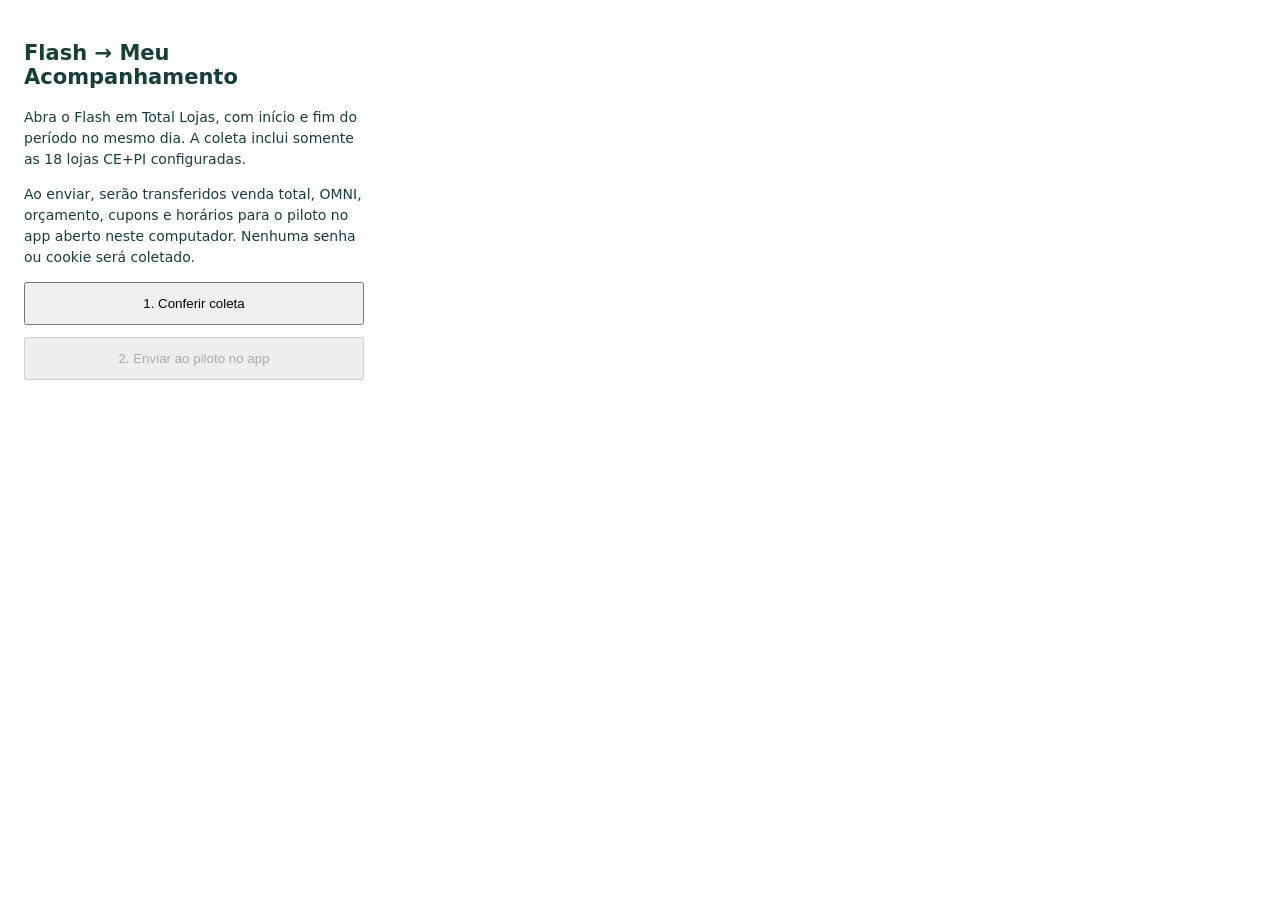
==== extension-flash/popup.html @ 897371c3 "feat: add isolated Flash collection pilot for regional channel review" ====
<!doctype html><html lang="pt-BR"><meta charset="utf-8"><title>Flash piloto</title>
<style>body{font:14px system-ui;width:340px;padding:16px;color:#173f35}button{display:block;width:100%;padding:12px;margin-top:12px}p{line-height:1.5}#status{white-space:pre-wrap}</style>
<h2>Flash → Meu Acompanhamento</h2><p>Abra o Flash em Total Lojas, com início e fim do período no mesmo dia. A coleta inclui somente as 18 lojas CE+PI configuradas.</p>
<p>Ao enviar, serão transferidos venda total, OMNI, orçamento, cupons e horários para o piloto no app aberto neste computador. Nenhuma senha ou cookie será coletado.</p>
<button id="capture">1. Conferir coleta</button><button id="send" disabled>2. Enviar ao piloto no app</button><p id="status" role="status"></p>
<script src="flash-core-v1.js"></script><script src="popup.js"></script></html>
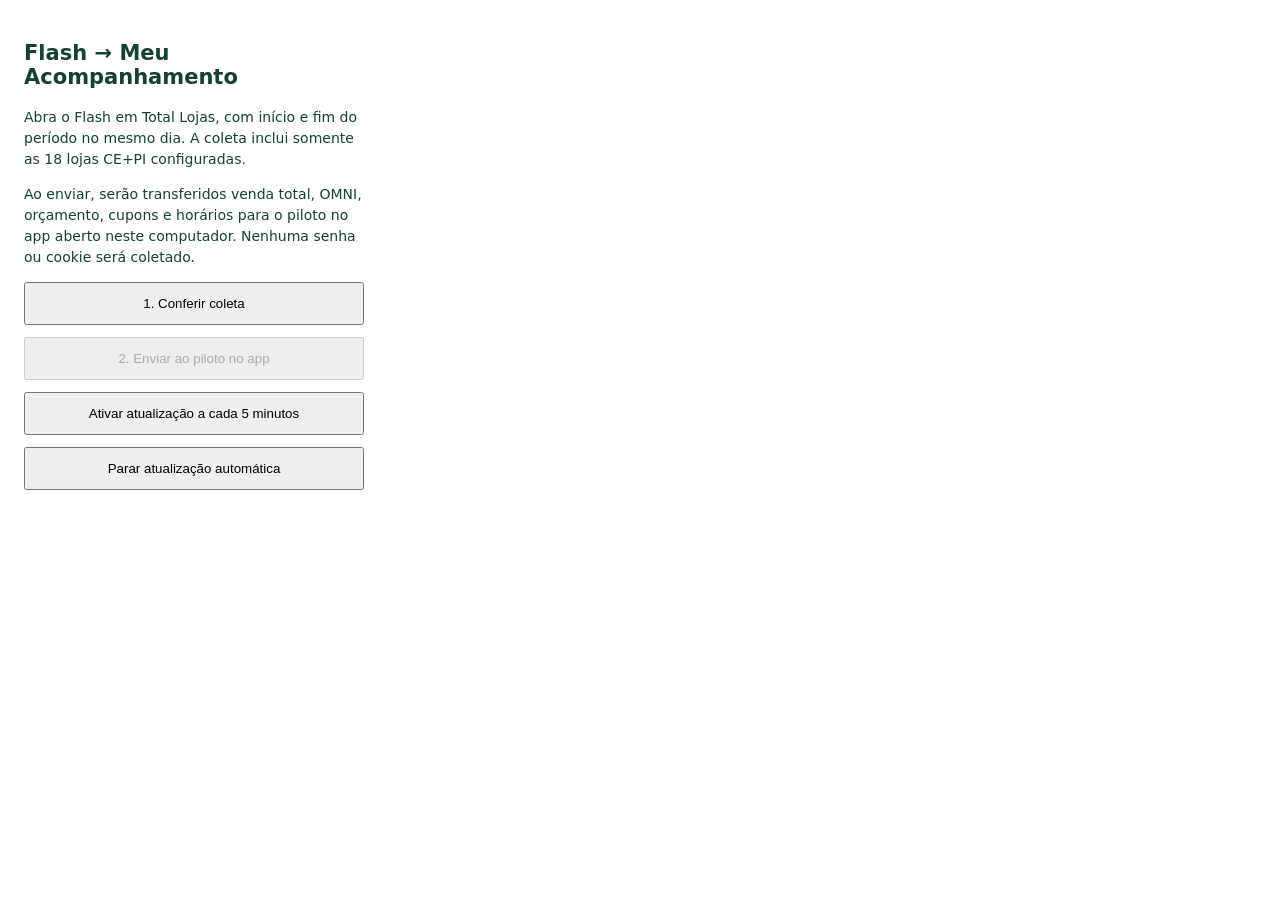
==== commit 3619a597: "feat: expand Flash store results, protected snapshot history and opt-in collection scheduler" ====
--- a/extension-flash/popup.html
+++ b/extension-flash/popup.html
@@ -2,5 +2,5 @@
 <style>body{font:14px system-ui;width:340px;padding:16px;color:#173f35}button{display:block;width:100%;padding:12px;margin-top:12px}p{line-height:1.5}#status{white-space:pre-wrap}</style>
 <h2>Flash → Meu Acompanhamento</h2><p>Abra o Flash em Total Lojas, com início e fim do período no mesmo dia. A coleta inclui somente as 18 lojas CE+PI configuradas.</p>
 <p>Ao enviar, serão transferidos venda total, OMNI, orçamento, cupons e horários para o piloto no app aberto neste computador. Nenhuma senha ou cookie será coletado.</p>
-<button id="capture">1. Conferir coleta</button><button id="send" disabled>2. Enviar ao piloto no app</button><p id="status" role="status"></p>
-<script src="flash-core-v1.js"></script><script src="popup.js"></script></html>
+<button id="capture">1. Conferir coleta</button><button id="send" disabled>2. Enviar ao piloto no app</button><button id="startAuto">Ativar atualização a cada 5 minutos</button><button id="stopAuto">Parar atualização automática</button><p id="autoStatus" role="status"></p><p id="status" role="status"></p>
+<script src="flash-core-v1.js"></script><script src="capture.js"></script><script src="popup.js"></script></html>
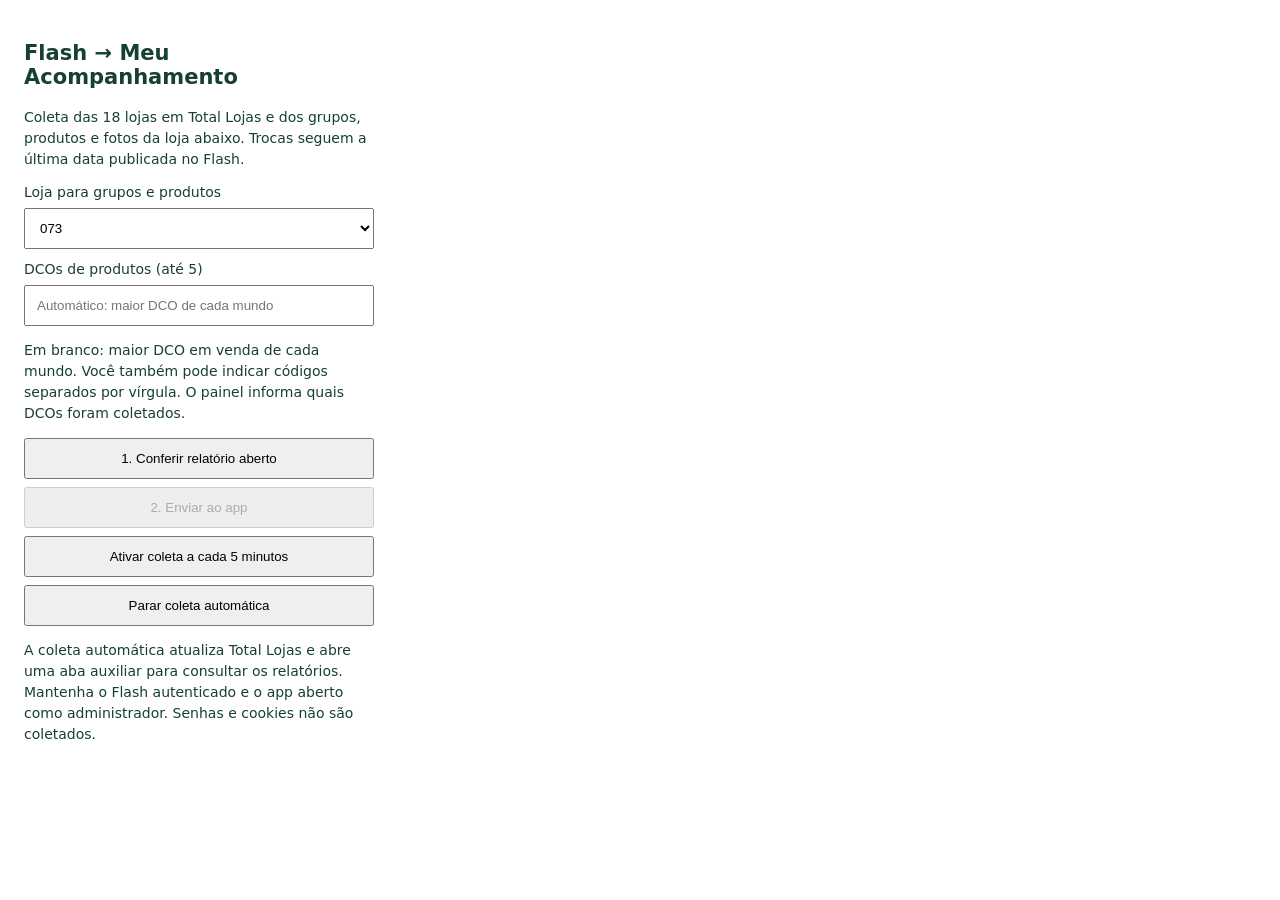
==== commit 4140344c: "feat: add Flash departments, product replenishment and dated exchange views Extend assisted collecti" ====
--- a/extension-flash/popup.html
+++ b/extension-flash/popup.html
@@ -1,6 +1,12 @@
-<!doctype html><html lang="pt-BR"><meta charset="utf-8"><title>Flash piloto</title>
-<style>body{font:14px system-ui;width:340px;padding:16px;color:#173f35}button{display:block;width:100%;padding:12px;margin-top:12px}p{line-height:1.5}#status{white-space:pre-wrap}</style>
-<h2>Flash → Meu Acompanhamento</h2><p>Abra o Flash em Total Lojas, com início e fim do período no mesmo dia. A coleta inclui somente as 18 lojas CE+PI configuradas.</p>
-<p>Ao enviar, serão transferidos venda total, OMNI, orçamento, cupons e horários para o piloto no app aberto neste computador. Nenhuma senha ou cookie será coletado.</p>
-<button id="capture">1. Conferir coleta</button><button id="send" disabled>2. Enviar ao piloto no app</button><button id="startAuto">Ativar atualização a cada 5 minutos</button><button id="stopAuto">Parar atualização automática</button><p id="autoStatus" role="status"></p><p id="status" role="status"></p>
-<script src="flash-core-v1.js"></script><script src="capture.js"></script><script src="popup.js"></script></html>
+<!doctype html><html lang="pt-BR"><meta charset="utf-8"><title>Flash • Meu Acompanhamento</title>
+<style>body{font:14px system-ui;width:350px;padding:16px;color:#173f35}button,input,select{box-sizing:border-box;display:block;width:100%;padding:11px;margin-top:8px}p{line-height:1.5}label{display:block;margin-top:12px}#status,#autoStatus{white-space:pre-wrap;font-size:13px}</style>
+<h2>Flash → Meu Acompanhamento</h2><p id="version"></p>
+<p>Coleta das 18 lojas em Total Lojas e dos grupos, produtos e fotos da loja abaixo. Trocas seguem a última data publicada no Flash.</p>
+<label>Loja para grupos e produtos<select id="store"></select></label>
+<label>DCOs de produtos (até 5)<input id="dcos" placeholder="Automático: maior DCO de cada mundo"></label>
+<p>Em branco: maior DCO em venda de cada mundo. Você também pode indicar códigos separados por vírgula. O painel informa quais DCOs foram coletados.</p>
+<button id="capture">1. Conferir relatório aberto</button><button id="send" disabled>2. Enviar ao app</button>
+<button id="startAuto">Ativar coleta a cada 5 minutos</button><button id="stopAuto">Parar coleta automática</button>
+<p>A coleta automática atualiza Total Lojas e abre uma aba auxiliar para consultar os relatórios. Mantenha o Flash autenticado e o app aberto como administrador. Senhas e cookies não são coletados.</p>
+<p id="autoStatus" role="status"></p><p id="status" role="status"></p>
+<script src="flash-core-v1.js"></script><script src="flash-detail-core-v1.js"></script><script src="capture.js"></script><script src="transfer.js"></script><script src="popup.js"></script></html>
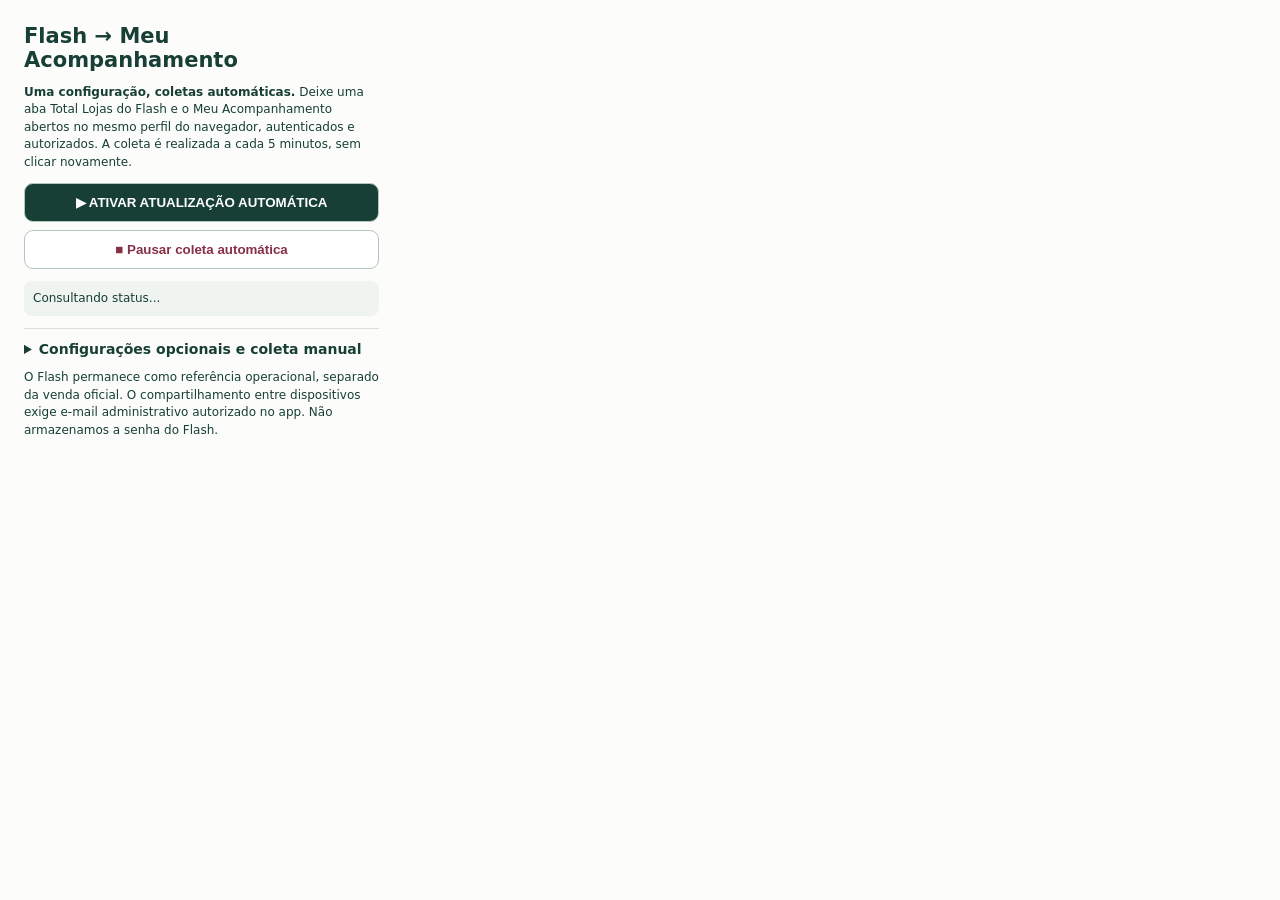
==== commit 7dd6b23b: "feat(flash): ativação em um clique, coleta automática e pacote de extensão 0.4.0" ====
--- a/extension-flash/popup.html
+++ b/extension-flash/popup.html
@@ -1,12 +1,28 @@
-<!doctype html><html lang="pt-BR"><meta charset="utf-8"><title>Flash • Meu Acompanhamento</title>
-<style>body{font:14px system-ui;width:350px;padding:16px;color:#173f35}button,input,select{box-sizing:border-box;display:block;width:100%;padding:11px;margin-top:8px}p{line-height:1.5}label{display:block;margin-top:12px}#status,#autoStatus{white-space:pre-wrap;font-size:13px}</style>
+<!doctype html><html lang="pt-BR"><meta charset="utf-8"><title>Flash • Atualização automática</title>
+<style>
+body{font:14px system-ui;width:355px;padding:16px;color:#173f35;background:#fcfdfb}
+h2{margin:0 0 8px}p{line-height:1.45;font-size:12px}
+button,input,select{box-sizing:border-box;display:block;width:100%;padding:11px;margin-top:8px;border-radius:9px}
+button{cursor:pointer;border:1px solid #b3c8bc;font-weight:700}
+#startAuto{background:#173f35;color:#fff}#stopAuto{background:#fff;color:#873045}
+#status,#autoStatus{white-space:pre-wrap;font-size:12px;padding:9px;border-radius:8px;background:#f0f4f1}
+label{display:block;margin-top:12px;font-size:12px;font-weight:650}
+details{margin-top:12px;border-top:1px solid #d7e0da;padding-top:12px}
+summary{cursor:pointer;font-weight:700}
+</style>
 <h2>Flash → Meu Acompanhamento</h2><p id="version"></p>
-<p>Coleta das 18 lojas em Total Lojas e dos grupos, produtos e fotos da loja abaixo. Trocas seguem a última data publicada no Flash.</p>
-<label>Loja para grupos e produtos<select id="store"></select></label>
-<label>DCOs de produtos (até 5)<input id="dcos" placeholder="Automático: maior DCO de cada mundo"></label>
-<p>Em branco: maior DCO em venda de cada mundo. Você também pode indicar códigos separados por vírgula. O painel informa quais DCOs foram coletados.</p>
-<button id="capture">1. Conferir relatório aberto</button><button id="send" disabled>2. Enviar ao app</button>
-<button id="startAuto">Ativar coleta a cada 5 minutos</button><button id="stopAuto">Parar coleta automática</button>
-<p>A coleta automática atualiza Total Lojas e abre uma aba auxiliar para consultar os relatórios. Mantenha o Flash autenticado e o app aberto como administrador. Senhas e cookies não são coletados.</p>
-<p id="autoStatus" role="status"></p><p id="status" role="status"></p>
-<script src="flash-core-v1.js"></script><script src="flash-detail-core-v1.js"></script><script src="capture.js"></script><script src="transfer.js"></script><script src="popup.js"></script></html>
+<p><b>Uma configuração, coletas automáticas.</b> Deixe uma aba Total Lojas do Flash e o Meu Acompanhamento abertos no mesmo perfil do navegador, autenticados e autorizados. A coleta é realizada a cada 5 minutos, sem clicar novamente.</p>
+<button id="startAuto" type="button">▶ ATIVAR ATUALIZAÇÃO AUTOMÁTICA</button>
+<button id="stopAuto" type="button">■ Pausar coleta automática</button>
+<p id="autoStatus" role="status" aria-live="polite">Consultando status...</p>
+<details><summary>Configurações opcionais e coleta manual</summary>
+<label>Filial para os grupos e produtos<select id="store"></select></label>
+<label>DCOs de produtos (até cinco)<input id="dcos" placeholder="Automático: maior DCO de cada mundo"></label>
+<p>Deixe DCOs em branco para seleção automática. Total Lojas coleta as 18 filiais autorizadas.</p>
+<button id="capture" type="button">Conferir relatório aberto</button>
+<button id="send" type="button" disabled>Enviar coleta manualmente</button>
+<p id="status" role="status"></p>
+</details>
+<p>O Flash permanece como referência operacional, separado da venda oficial. O compartilhamento entre dispositivos exige e-mail administrativo autorizado no app. Não armazenamos a senha do Flash.</p>
+<script src="flash-core-v1.js"></script><script src="flash-detail-core-v1.js"></script>
+<script src="capture.js"></script><script src="transfer.js"></script><script src="popup.js"></script></html>
